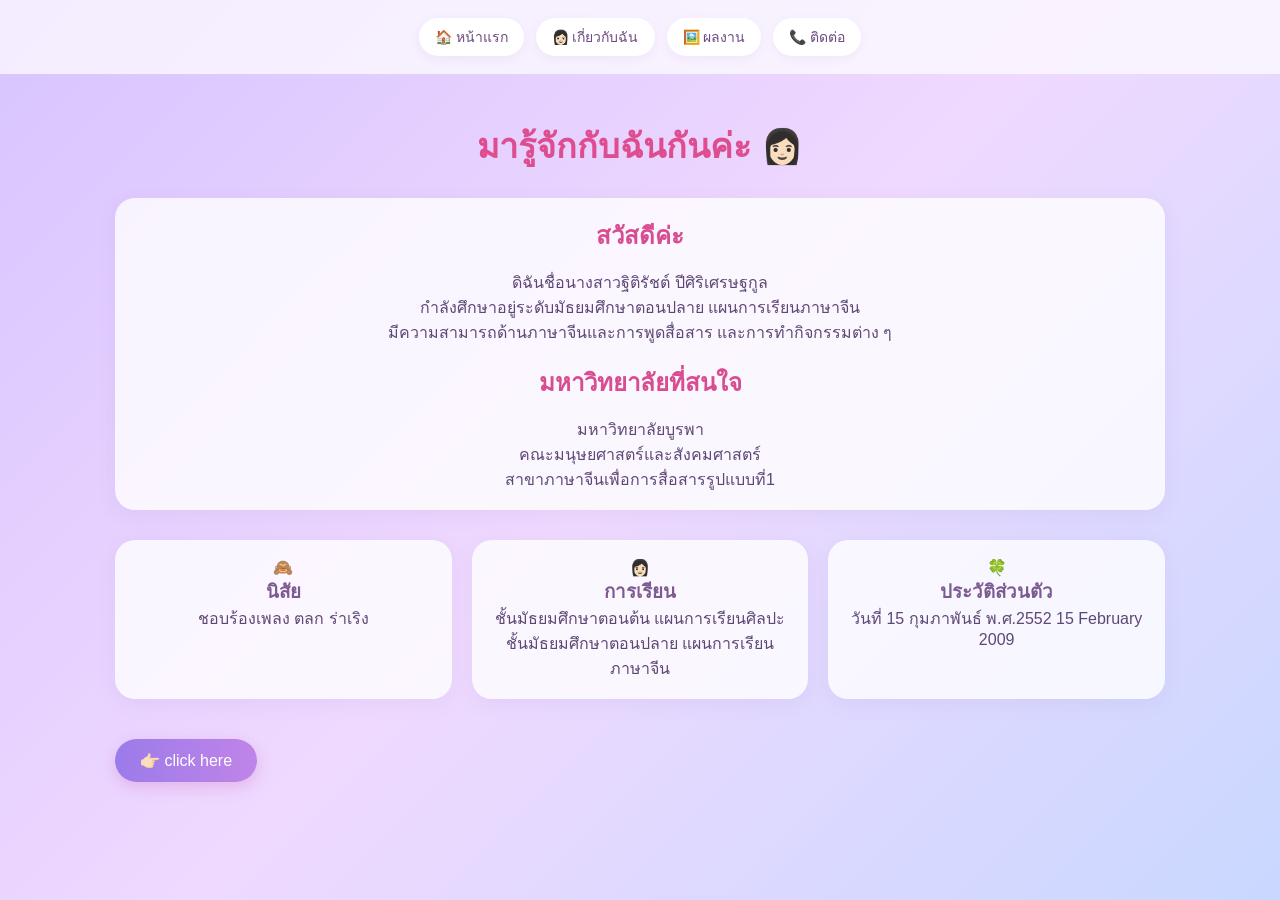
==== about.html @ bcb257e1 "about.html" ====
<!DOCTYPE html>
<html lang="th">
 
<head>
    <meta charset="UTF-8">
    <meta name="viewport" content="width=device-width, initial-scale=1.0">

    <title>เกี่ยวกับฉัน | Portfolio</title>

    <link rel="stylesheet" href="style.css">
</head>

<body>

<nav>
    <a href="index.html">🏠 หน้าแรก</a>
    <a href="about.html">👩🏻 เกี่ยวกับฉัน</a>
    <a href="works.html">🖼️ ผลงาน</a>
    <a href="contact.html">📞 ติดต่อ</a>
</nav>


<div class="container">

    <h1>มารู้จักกับฉันกันค่ะ 👩🏻</h1>

    <div class="card">

        <h2>สวัสดีค่ะ</h2>

        <p>
            ดิฉันชื่อนางสาวฐิติรัชต์ ปีศิริเศรษฐกูล
        </p>

        <p>
            กำลังศึกษาอยู่ระดับมัธยมศึกษาตอนปลาย แผนการเรียนภาษาจีน
        </p>

        <p>
            มีความสามารถด้านภาษาจีนและการพูดสื่อสาร
            และการทำกิจกรรมต่าง ๆ
        </p>

        <br>

        <h2>มหาวิทยาลัยที่สนใจ</h2>

        <p>
            มหาวิทยาลัยบูรพา
        </p>

        <p>
            คณะมนุษยศาสตร์และสังคมศาสตร์
        </p>

        <p>
            สาขาภาษาจีนเพื่อการสื่อสารรูปแบบที่1
        </p>

    </div>


    <div class="cards">

        <div class="card">
            🙈
            <h3>นิสัย</h3>
            <p>ชอบร้องเพลง ตลก ร่าเริง</p>
        </div>

        <div class="card">
            👩🏻
            <h3>การเรียน</h3>
            <p>ชั้นมัธยมศึกษาตอนต้น
                แผนการเรียนศิลปะ
               ชั้นมัธยมศึกษาตอนปลาย           
                แผนการเรียนภาษาจีน</p>
        </div>

        <div class="card">
            🍀
            <h3>ประวัติส่วนตัว</h3>
            <p>วันที่ 15 กุมภาพันธ์ พ.ศ.2552
               15 February 2009</p>
        </div>

        <div>
        
<a class="btn" href="works.html">
        👉🏻 click here
    </a>
        
    </div>

</div>

</body>
          </html>
---- style.css ----
* {
    box-sizing: border-box;
    margin: 0;
    padding: 0;
}

body {
    font-family: Arial, "Noto Sans Thai", sans-serif;
    color: #5e4775;
    background: linear-gradient(
        135deg,
        #d8c4ff,
        #efd9ff,
        #c9d8ff
    );
    min-height: 100vh;
}

/* เมนูด้านบน */
nav {
    display: flex;
    justify-content: center;
    gap: 12px;
    padding: 18px 10px;
    background: rgba(255,255,255,0.7);
    position: sticky;
    top: 0;
    z-index: 100;
}

nav a {
    text-decoration: none;
    color: #6d4b82;
    background: white;
    padding: 8px 16px;
    border-radius: 25px;
    font-size: 14px;
    box-shadow: 0 3px 10px rgba(150,100,180,0.08);
}

nav a:hover {
    background: #ffd0e7;
}

/* กล่องเนื้อหา */
.container {
    max-width: 1100px;
    margin: auto;
    padding: 45px 25px;
}

/* หัวข้อ */
h1 {
    text-align: center;
    color: #df4d91;
    font-size: 34px;
    margin-bottom: 25px;
}

h2 {
    color: #d84d91;
    margin-bottom: 15px;
}

h3 {
    color: #7d5b91;
}

/* หน้าแรก */
.hero {
    text-align: center;
    padding: 60px 20px;
    min-height: 650px;
}

.hero h1 {
    font-size: 38px;
}

.profile-circle {
    width: 180px;
    height: 180px;
    border-radius: 50%;
    margin: 25px auto;
    background: linear-gradient(
        135deg,
        #e879c5,
        #a978ef,
        #ffe08a
    );
    box-shadow: 0 10px 25px rgba(120,80,150,0.15);
}

.hero p {
    line-height: 2;
    margin: 10px 0;
}

/* ปุ่ม */
.btn {
    display: inline-block;
    margin-top: 20px;
    padding: 12px 25px;
    border-radius: 30px;
    text-decoration: none;
    color: white;
    background: linear-gradient(
    90deg,
    #9b7bea,
    #c084e8
);
    box-shadow: 0 5px 15px rgba(200,80,170,0.25);
}

/* การ์ด */
.cards {
    display: grid;
    grid-template-columns: repeat(3, 1fr);
    gap: 20px;
    margin-top: 30px;
}

.card {
    background: rgba(255,255,255,0.8);
    padding: 18px;
    border-radius: 20px;
    text-align: center;
    box-shadow: 0 5px 20px rgba(130,90,160,0.08);
}

.card img {
    width: 100%;
    height: 180px;
    object-fit: cover;
    border-radius: 15px;
    margin-top: 12px;
}

/* รูปผลงานขนาดใหญ่ */
.work-section {
    margin-bottom: 35px;
}

.work-section img {
    width: 100%;
    max-height: 400px;
    object-fit: cover;
    border-radius: 18px;
    margin: 10px 0;
}

.gallery {
    display: grid;
    grid-template-columns: repeat(5, 1fr);
    gap: 12px;
}

.gallery img {
    width: 100%;
    height: 130px;
    object-fit: cover;
    border-radius: 15px;
}

/* ติดต่อ */
.contact {
    text-align: center;
    padding: 80px 20px;
}

.contact p {
    margin: 20px;
    font-size: 18px;
}

/* มือถือ */
@media (max-width: 700px) {

    nav {
        gap: 5px;
        padding: 12px 5px;
    }

    nav a {
        padding: 7px 10px;
        font-size: 11px;
    }

    h1 {
        font-size: 27px;
    }

    .hero h1 {
        font-size: 30px;
    }

    .cards {
        grid-template-columns: 1fr;
    }

    .gallery {
        grid-template-columns: repeat(2, 1fr);
    }

    .gallery img {
        height: 120px;
    }
                     }
/* สีพื้นหลังเฉพาะหน้าแรก */
body.home {
    background: linear-gradient(
        135deg,
        #d9f3ff,
        #e8ddff,
        #fff0f7
    );
}
.portfolio1 img {
    width: 100px;
    height: 100px;
    border-radius: 50%;
    object-fit: cover;
    }
.portfolio1 img {
    width: 150px;
    height: 150px;
    border-radius: 50%;
    object-fit: cover;
    transition: 0.3s;
    cursor: pointer;
}

.portfolio1 img:hover {
    transform: scale(1.1) translateY(-10px);
}
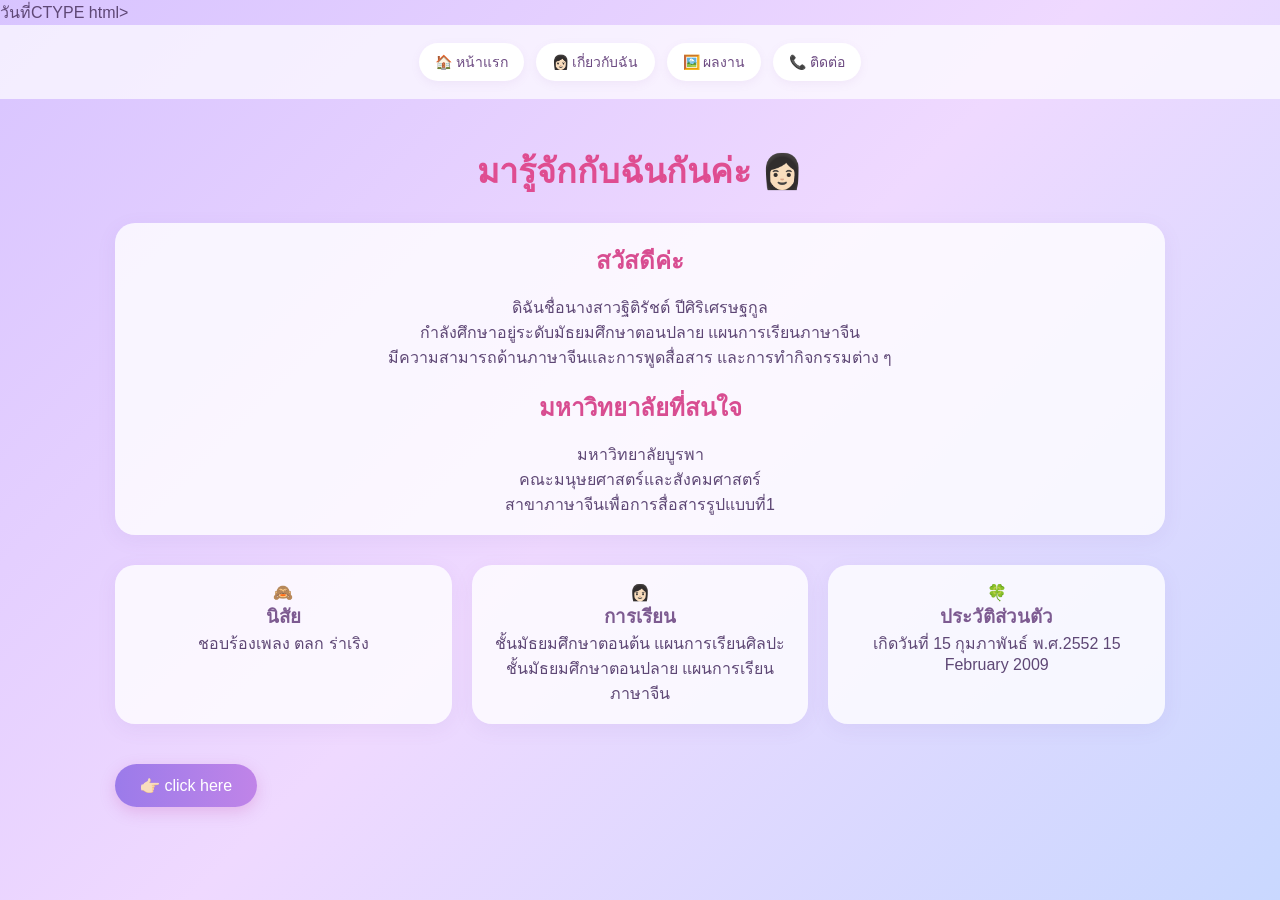
==== commit 87a372ed: "about.html" ====
--- a/about.html
+++ b/about.html
@@ -1,4 +1,4 @@
- <!DOCTYPE html>
+วันที่CTYPE html>
 <html lang="th">
  
 <head>
@@ -80,7 +80,7 @@
         <div class="card">
             🍀
             <h3>ประวัติส่วนตัว</h3>
-            <p>วันที่ 15 กุมภาพันธ์ พ.ศ.2552
+            <p>เกิดวันที่ 15 กุมภาพันธ์ พ.ศ.2552
                15 February 2009</p>
         </div>
 
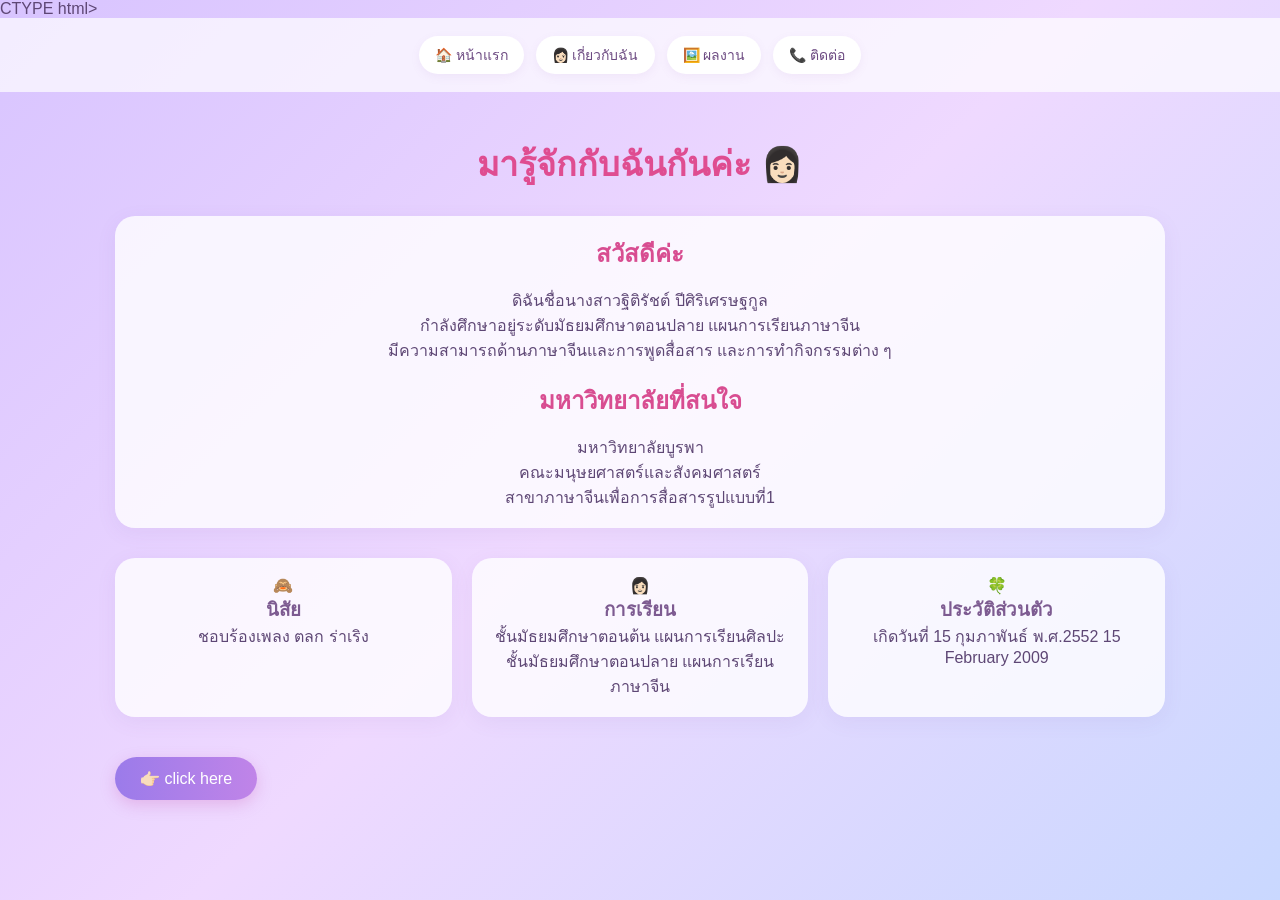
==== commit b6454f5d: "about.html" ====
--- a/about.html
+++ b/about.html
@@ -1,4 +1,4 @@
-วันที่CTYPE html>
+CTYPE html>
 <html lang="th">
  
 <head>
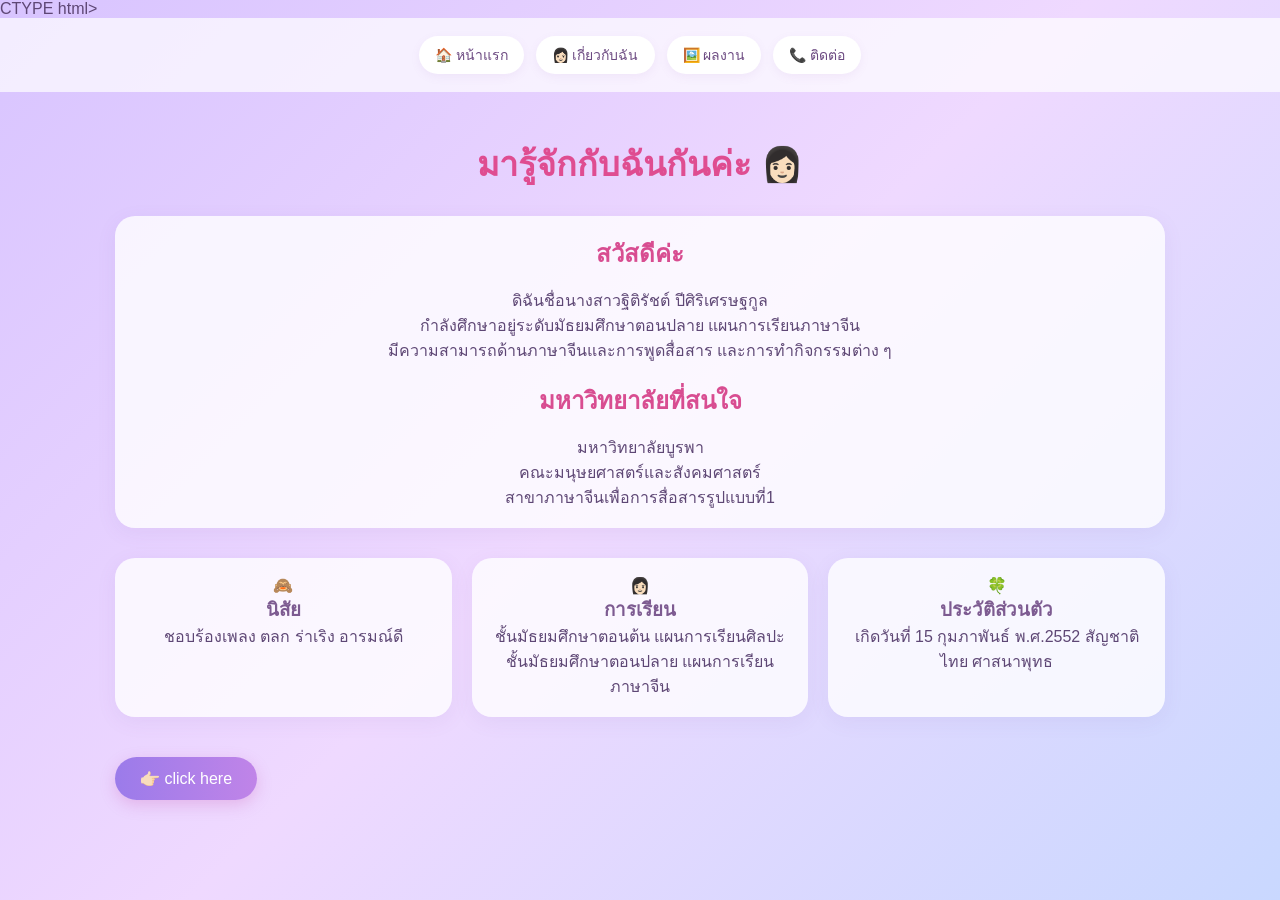
==== commit de4eb980: "about.html" ====
--- a/about.html
+++ b/about.html
@@ -65,7 +65,7 @@
         <div class="card">
             🙈
             <h3>นิสัย</h3>
-            <p>ชอบร้องเพลง ตลก ร่าเริง</p>
+            <p>ชอบร้องเพลง ตลก ร่าเริง อารมณ์ดี</p>
         </div>
 
         <div class="card">
@@ -81,7 +81,8 @@
             🍀
             <h3>ประวัติส่วนตัว</h3>
             <p>เกิดวันที่ 15 กุมภาพันธ์ พ.ศ.2552
-               15 February 2009</p>
+               สัญชาติไทย
+               ศาสนาพุทธ</p>
         </div>
 
         <div>
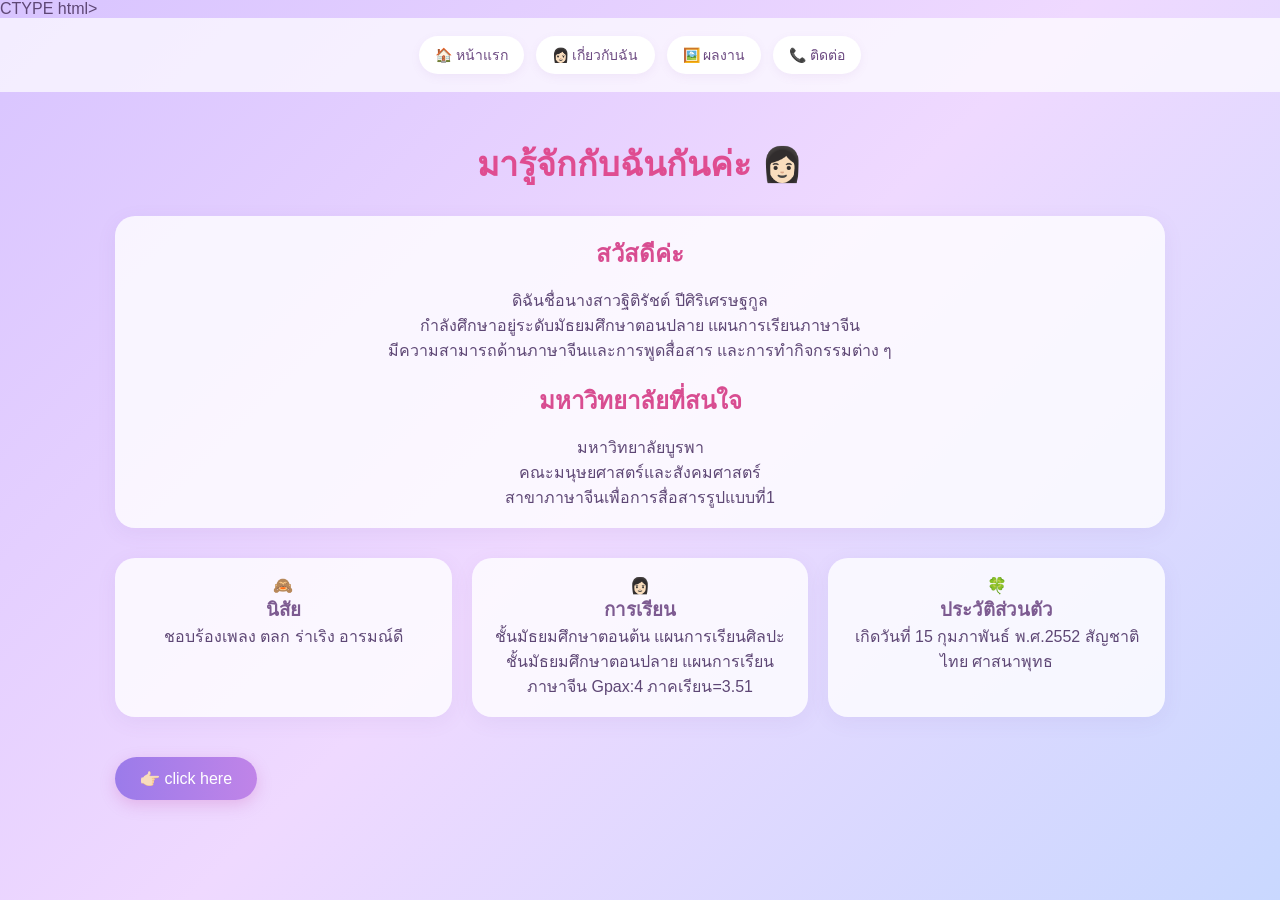
==== commit 9c7cf71e: "about.html" ====
--- a/about.html
+++ b/about.html
@@ -74,7 +74,8 @@
             <p>ชั้นมัธยมศึกษาตอนต้น
                 แผนการเรียนศิลปะ
                ชั้นมัธยมศึกษาตอนปลาย           
-                แผนการเรียนภาษาจีน</p>
+                แผนการเรียนภาษาจีน
+            Gpax:4 ภาคเรียน=3.51</p>     
         </div>
 
         <div class="card">
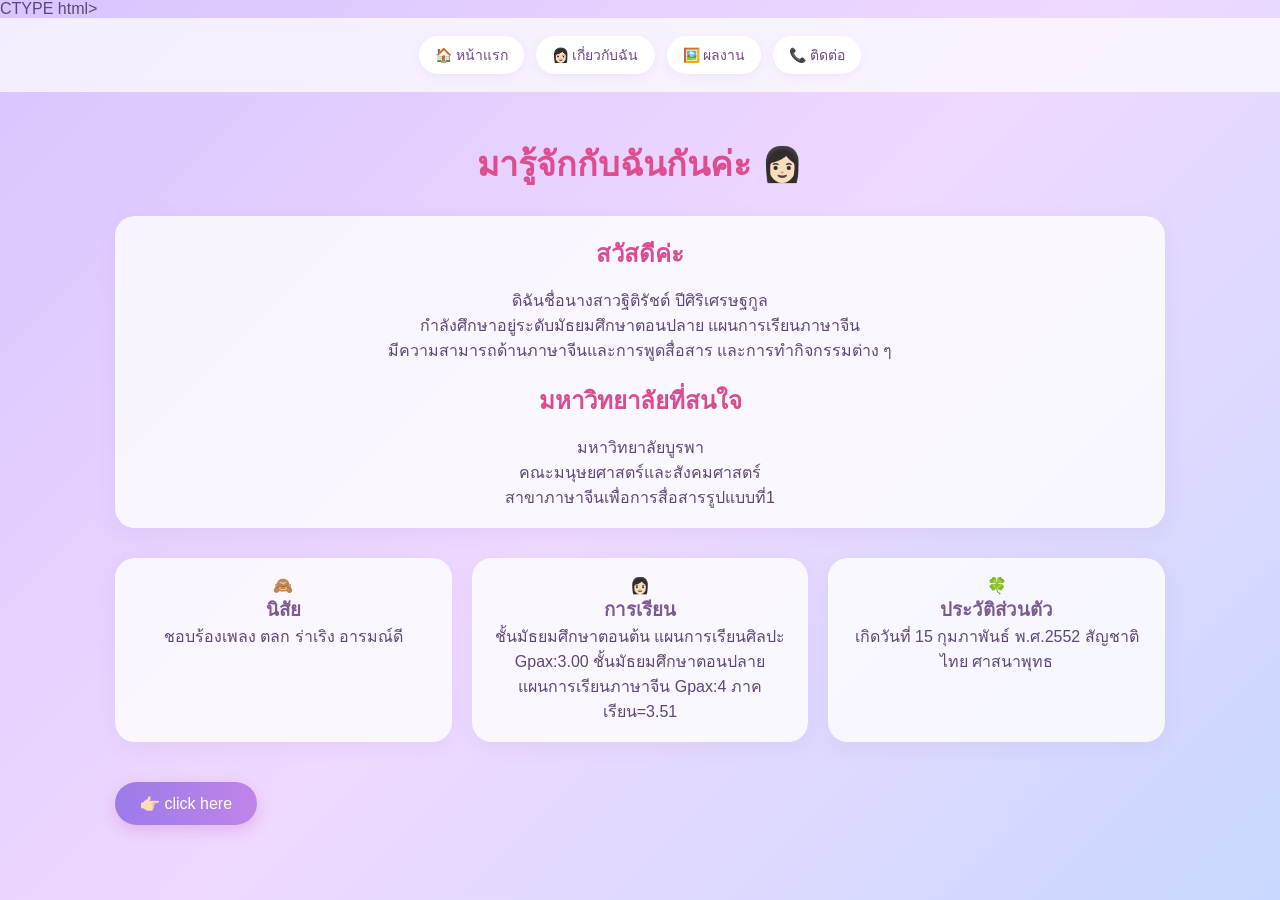
==== commit 6a9b7340: "Update about.html" ====
--- a/about.html
+++ b/about.html
@@ -73,6 +73,8 @@
             <h3>การเรียน</h3>
             <p>ชั้นมัธยมศึกษาตอนต้น
                 แผนการเรียนศิลปะ
+                 Gpax:3.00
+             
                ชั้นมัธยมศึกษาตอนปลาย           
                 แผนการเรียนภาษาจีน
             Gpax:4 ภาคเรียน=3.51</p>     
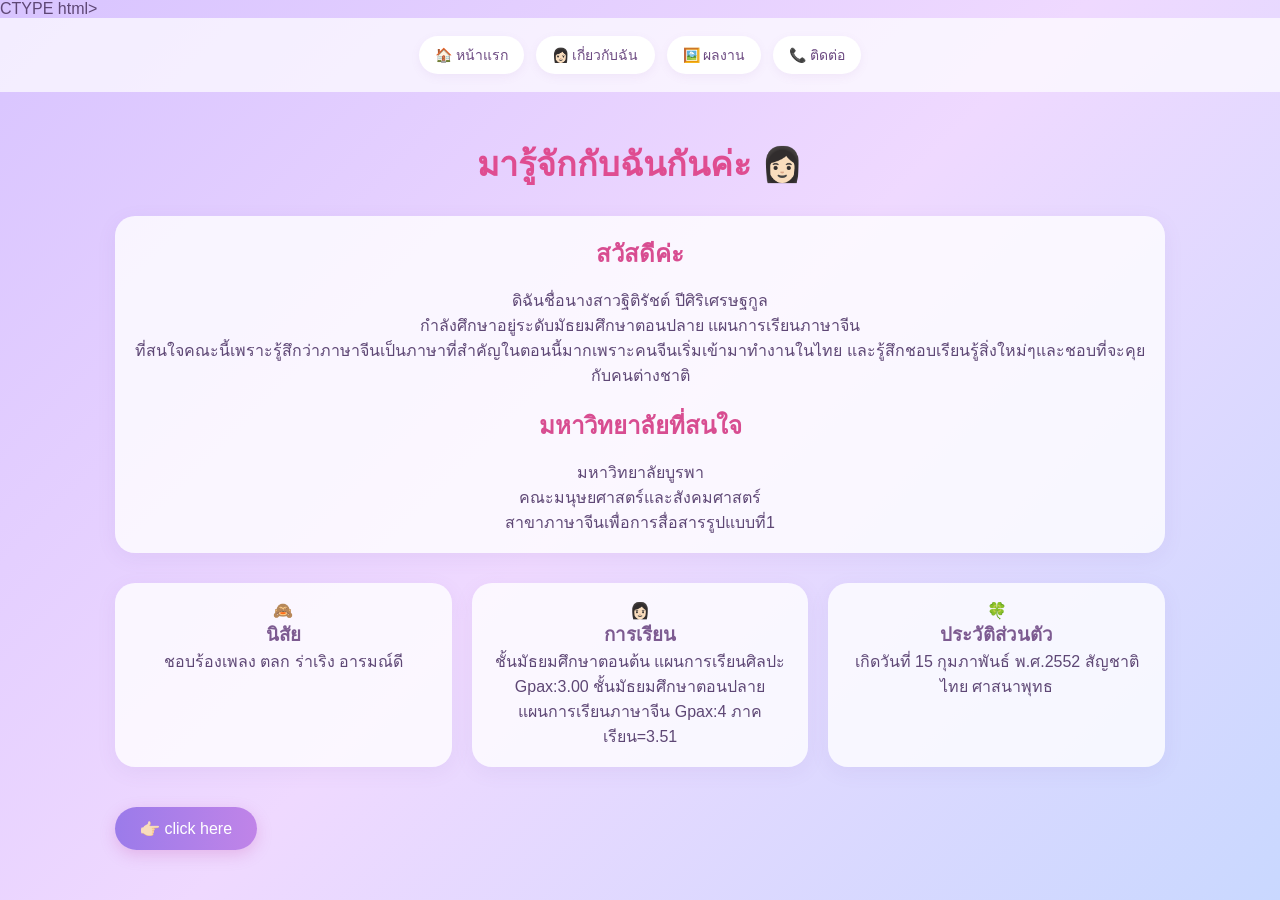
==== commit f5b5a115: "Update about.html" ====
--- a/about.html
+++ b/about.html
@@ -37,8 +37,7 @@
         </p>
 
         <p>
-            มีความสามารถด้านภาษาจีนและการพูดสื่อสาร
-            และการทำกิจกรรมต่าง ๆ
+            ที่สนใจคณะนี้เพราะรู้สึกว่าภาษาจีนเป็นภาษาที่สำคัญในตอนนี้มากเพราะคนจีนเริ่มเข้ามาทำงานในไทย และรู้สึกชอบเรียนรู้สิ่งใหม่ๆและชอบที่จะคุยกับคนต่างชาติ
         </p>
 
         <br>
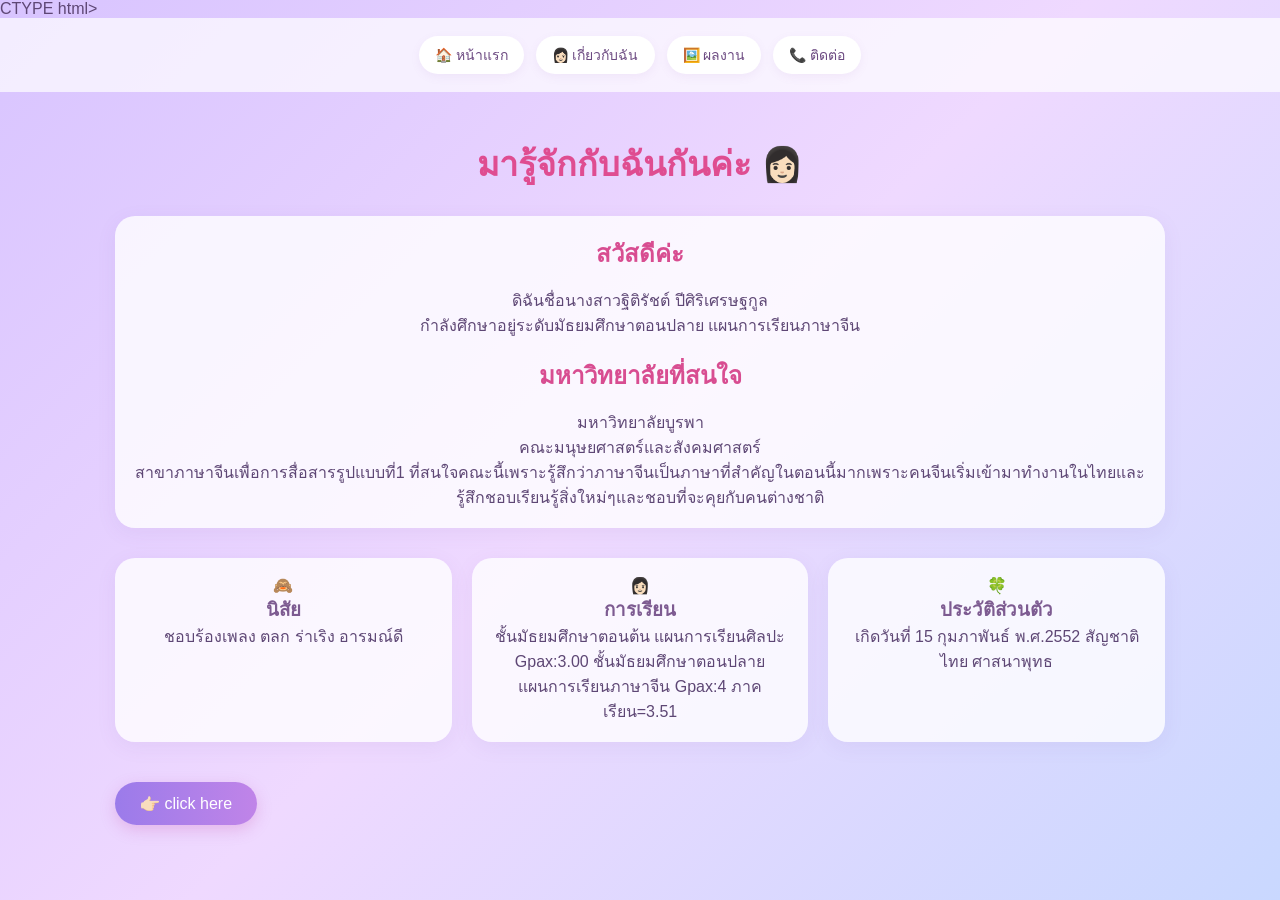
==== commit 4769efef: "Update about.html" ====
--- a/about.html
+++ b/about.html
@@ -36,10 +36,6 @@
             กำลังศึกษาอยู่ระดับมัธยมศึกษาตอนปลาย แผนการเรียนภาษาจีน
         </p>
 
-        <p>
-            ที่สนใจคณะนี้เพราะรู้สึกว่าภาษาจีนเป็นภาษาที่สำคัญในตอนนี้มากเพราะคนจีนเริ่มเข้ามาทำงานในไทย และรู้สึกชอบเรียนรู้สิ่งใหม่ๆและชอบที่จะคุยกับคนต่างชาติ
-        </p>
-
         <br>
 
         <h2>มหาวิทยาลัยที่สนใจ</h2>
@@ -53,7 +49,7 @@
         </p>
 
         <p>
-            สาขาภาษาจีนเพื่อการสื่อสารรูปแบบที่1
+            สาขาภาษาจีนเพื่อการสื่อสารรูปแบบที่1 ที่สนใจคณะนี้เพราะรู้สึกว่าภาษาจีนเป็นภาษาที่สำคัญในตอนนี้มากเพราะคนจีนเริ่มเข้ามาทำงานในไทยและรู้สึกชอบเรียนรู้สิ่งใหม่ๆและชอบที่จะคุยกับคนต่างชาติ
         </p>
 
     </div>
